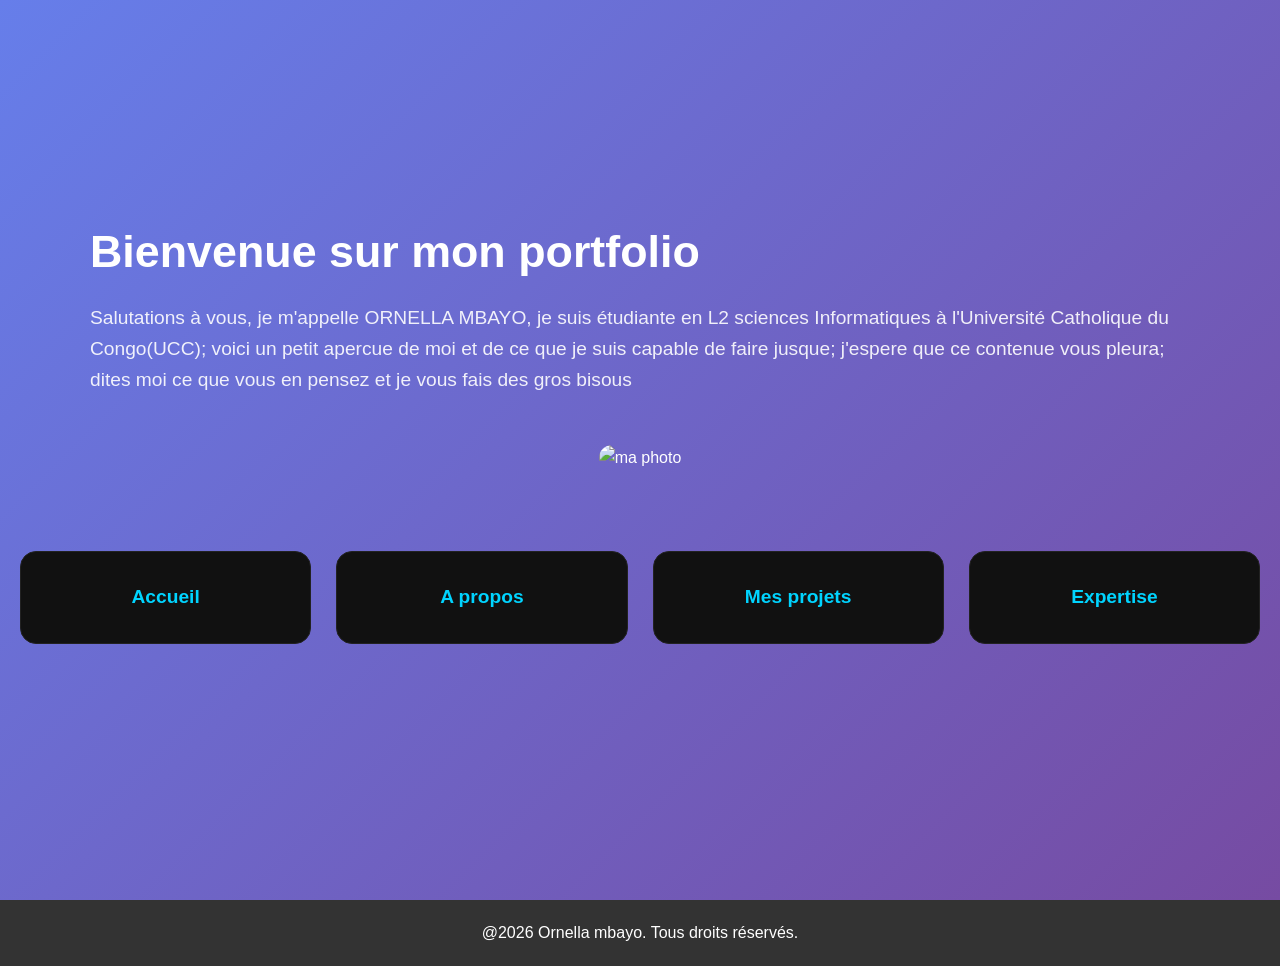
==== index.html @ 7a12e5c9 "Add files via upload" ====
<!DOCTYPE html>
<html lang="fr">
<head>
    <meta charset="UTF-8">
    <meta name="viewport" content="width=device-width, initial-scale=1.0">
    <title>PORTFOLIO</title>
    <link rel="stylesheet" href="style.css">
</head>
<body>
    <header>

        <div class="hero">
            <div class="hero-texte">
                <h1>Bienvenue sur mon portfolio</h1>
                <p class="presentation">Salutations à vous, je m'appelle ORNELLA MBAYO, je suis étudiante en L2 sciences Informatiques à l'Université Catholique du Congo(UCC); voici un petit apercue de moi et de ce que je suis capable de faire jusque; j'espere que ce contenue vous pleura; dites moi ce que vous en pensez et je vous fais des gros bisous</p>
            </div>
            <div class="image">
                <img src="images/image copy 5.png" alt="ma photo">
            </div>
        </div>
         <nav>
            <ul>
                <li><a href="Accueil.html">Accueil</a></li>
                <li><a href="Propos.html">A propos</a></li>
                <li><a href="Projets.html">Mes projets</a></li>
                <li><a href="Expertise.html">Expertise</a></li>
            </ul>
        </nav>
    </header>

    <footer>
        <p>@2026 Ornella mbayo. Tous droits réservés.</p>
    </footer>
</body>
</html>
---- style.css ----
/* RESET DE BASE */
* {
    margin: 0;
    padding: 0;
    box-sizing: border-box;
}

body {
    font-family: 'Segoe UI', Tahoma, Geneva, Verdana, sans-serif;
    background: #f8f9fa;
    color: #333;
    line-height: 1.6;
}

/* HEADER + HERO */
header {
    background: linear-gradient(135deg, #667eea 0%, #764ba2 100%);
    color: white;
    padding: 60px 20px;
    min-height: 100vh;
    display: flex;
    flex-direction: column;
    justify-content: center;
}

.hero {
    display: flex;
    align-items: center;
    justify-content: center;
    gap: 50px;
    max-width: 1100px;
    margin: 0 auto 40px auto;
    flex-wrap: wrap;
}

.hero-texte h1 {
    font-size: 2.8rem;
    margin-bottom: 15px;
    font-weight: 700;
}

.hero-texte .presentation {
    font-size: 1.2rem;
    opacity: 0.9;
}

.image img {
    width: 380px;          
  height: 480px;
  border-radius: 18px;
}

.image img:hover {
  width: auto;          
  height: auto;
  border-radius: 18px;
}
/* NAVIGATION */
nav{
  margin: 40px 0;
}

nav ul{
  display: grid;
  grid-template-columns: repeat(auto-fit, minmax(220px, 1fr));
  gap: 25px;
  list-style: none;
  padding: 0;
  margin: 0;
}

nav ul li a{
  display: block;
  background: #111; /* même fond que tes cartes expertise */
  border: 1px solid #222;
  border-radius: 16px;
  padding: 30px 20px;
  text-align: center;
  text-decoration: none;
  color: #00d4ff;
  font-size: 1.2rem;
  font-weight: 700;
  transition: all .4s ease;
}

/* Effet hover comme tes cartes expertise */
nav ul li a:hover{
  border-color: #00d4ff;
  transform: translateY(-8px);
  box-shadow: 0 0 25px rgba(0,212,255,0.25);
  color: #ffffff;
}

/* Onglet de la page active */
nav ul li a.active{
  border-color: #00d4ff;
  background: linear-gradient(145deg, #0f1a1f, #111);
  box-shadow: 0 0 20px rgba(0,212,255,0.3);
  color: #ffffff;
}

/* FOOTER */
footer {
    text-align: center;
    padding: 20px;
    background: #333;
    color: white;
    margin-top: auto;
}

/* RESPONSIVE POUR TÉLÉPHONE */
@media (max-width: 768px) {
    .hero {
        flex-direction: column;
        text-align: center;
    }
    
    .hero-texte h1 {
        font-size: 2rem;
    }
    
    .image img {
        width: 220px;
        height: 220px;
    }
    
    nav ul {
        gap: 15px;
    }
}
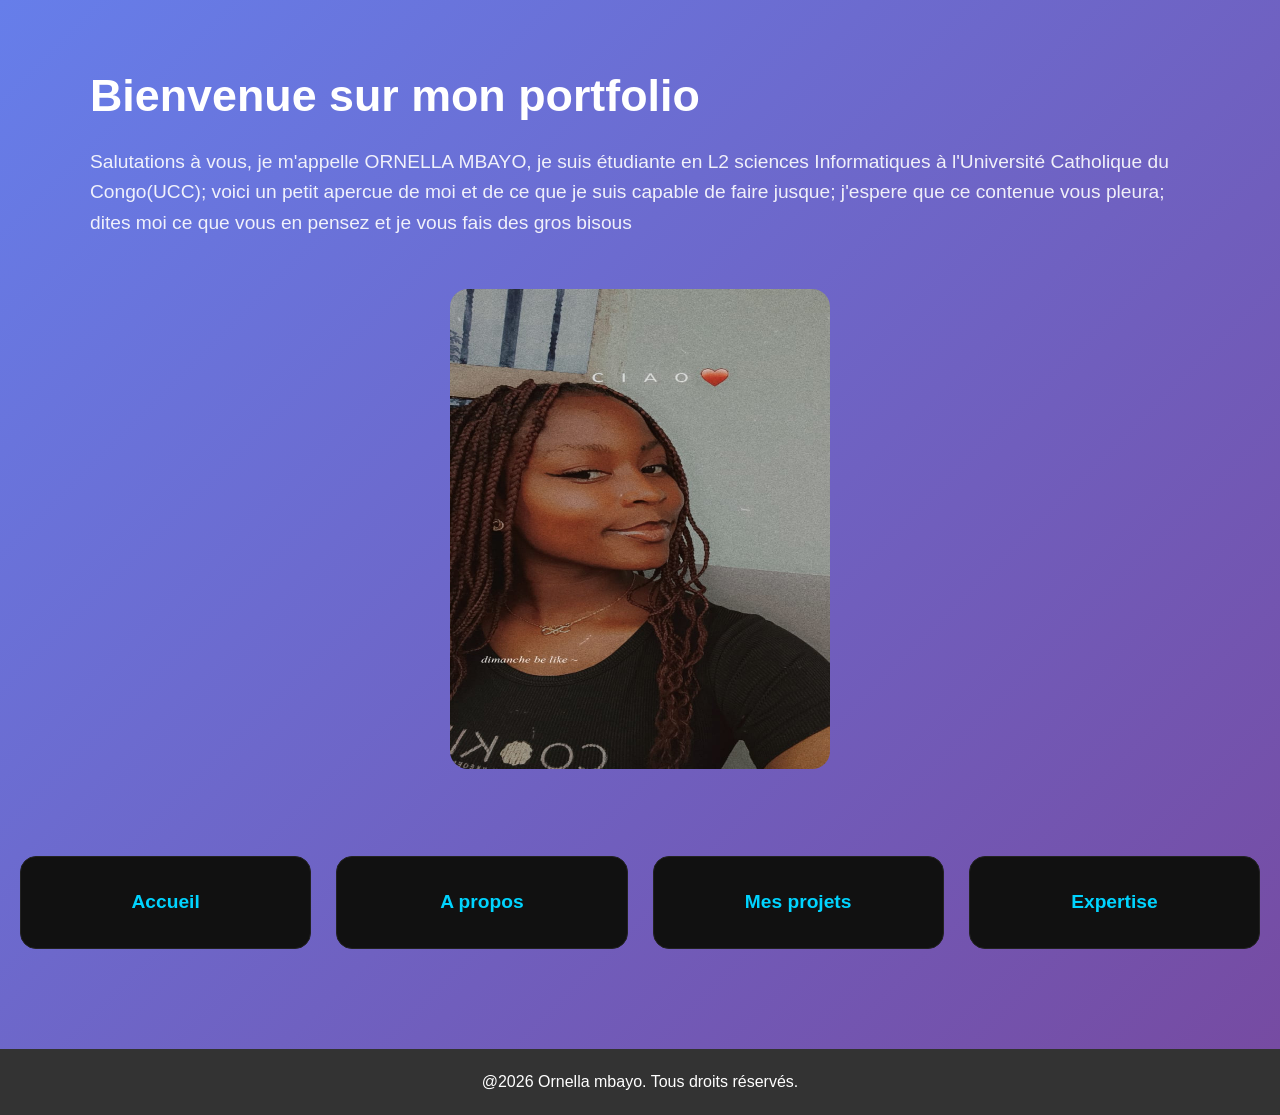
==== commit 4cef9809: "Update index.html" ====
--- a/index.html
+++ b/index.html
@@ -20,7 +20,7 @@
         </div>
          <nav>
             <ul>
-                <li><a href="Accueil.html">Accueil</a></li>
+                <li><a href="index.html">Accueil</a></li>
                 <li><a href="Propos.html">A propos</a></li>
                 <li><a href="Projets.html">Mes projets</a></li>
                 <li><a href="Expertise.html">Expertise</a></li>
@@ -32,4 +32,4 @@
         <p>@2026 Ornella mbayo. Tous droits réservés.</p>
     </footer>
 </body>
-</html>+</html>
